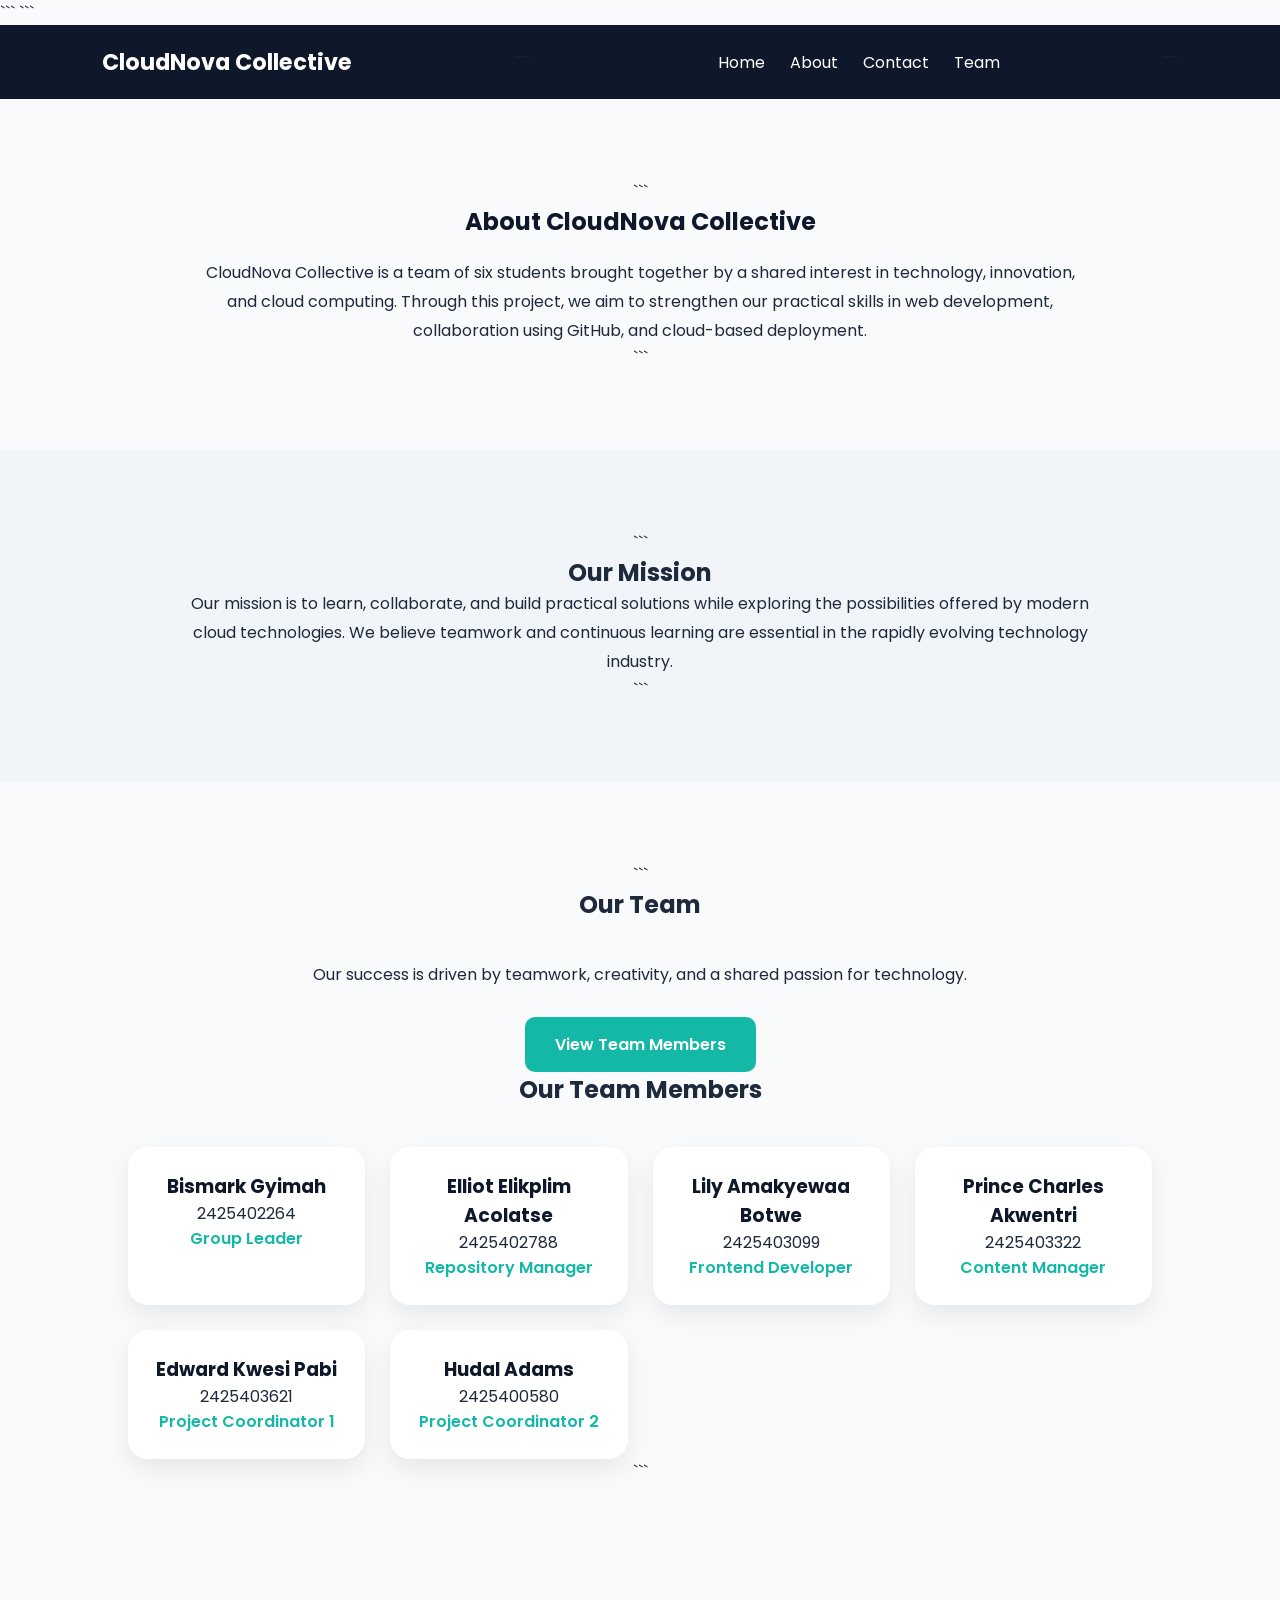
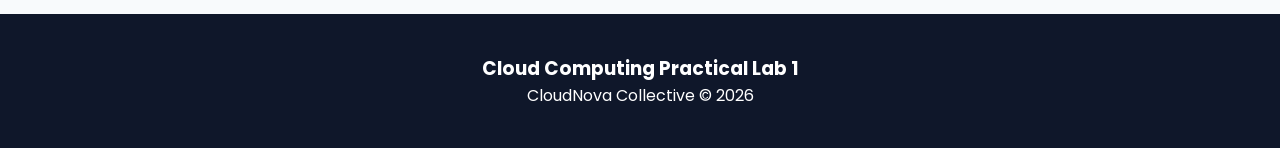
==== about.html @ 71e480a4 "Add files via upload" ====
<!DOCTYPE html>

<html lang="en">
<head>
    <meta charset="UTF-8">
    <meta name="viewport" content="width=device-width, initial-scale=1.0">
    <title>About Us | CloudNova Collective</title>

```
<link rel="stylesheet" href="style.css">
<link href="https://fonts.googleapis.com/css2?family=Poppins:wght@300;400;500;600;700&display=swap" rel="stylesheet">
```

</head>

<body>

<nav>
    <div class="logo">CloudNova Collective</div>

```
<ul>
    <li><a href="index.html">Home</a></li>
    <li><a href="about.html">About</a></li>
    <li><a href="contact.html">Contact</a></li>
    <li><a href="team.html">Team</a></li>
</ul>
```

</nav>

<section class="about-section">

```
<h1>About CloudNova Collective</h1>

<p>
    CloudNova Collective is a team of six students brought together
    by a shared interest in technology, innovation, and cloud computing.
    Through this project, we aim to strengthen our practical skills in
    web development, collaboration using GitHub, and cloud-based deployment.
</p>
```

</section>

<section class="mission">

```
<h2>Our Mission</h2>

<p>
    Our mission is to learn, collaborate, and build practical solutions
    while exploring the possibilities offered by modern cloud technologies.
    We believe teamwork and continuous learning are essential in the rapidly
    evolving technology industry.
</p>
```

</section>

<section class="team">

```


<section class="team-preview">

    <h2>Our Team</h2>

    <p>
        Our success is driven by teamwork, creativity,
        and a shared passion for technology.
    </p>

    <a href="team.html" class="team-btn">
        View Team Members
    </a>

</section>
<h2>Our Team Members</h2>

<div class="team-grid">

    <div class="member-card">
        <h3>Bismark Gyimah </h3>
        <p>2425402264</p>
        <span>Group Leader</span>
    </div>

    <div class="member-card">
        <h3>Elliot Elikplim Acolatse</h3>
        <p>2425402788</p>
        <span>Repository Manager</span>
    </div>

    <div class="member-card">
        <h3>Lily Amakyewaa Botwe</h3>
        <p>2425403099</p>
        <span>Frontend Developer</span>
    </div>

    <div class="member-card">
        <h3>Prince Charles Akwentri</h3>
        <p>2425403322</p>
        <span>Content Manager</span>
    </div>

    <div class="member-card">
        <h3>Edward Kwesi Pabi</h3>
        <p>2425403621</p>
        <span>Project Coordinator 1</span>
    </div>

    <div class="member-card">
        <h3>Hudal Adams</h3>
        <p>2425400580</p>
        <span>Project Coordinator 2</span>
    </div>

</div>
```

</section>

<footer>
    <h3>Cloud Computing Practical Lab 1</h3>
    <p>CloudNova Collective © 2026</p>
</footer>

</body>
</html>
---- style.css ----
*{
margin:0;
padding:0;
box-sizing:border-box;
}

body{
font-family:'Poppins',sans-serif;
background:#f8fafc;
color:#1e293b;
}

nav{
background:#0f172a;
display:flex;
justify-content:space-between;
align-items:center;
padding:20px 8%;
}

.logo{
color:white;
font-size:1.4rem;
font-weight:700;
}

nav ul{
display:flex;
list-style:none;
}

nav ul li{
margin-left:25px;
}

nav ul li a{
color:white;
text-decoration:none;
transition:.3s;
}

nav ul li a:hover

.hero img{
width:100%;
display:block;
}

.intro{
text-align:center;
padding:70px 10%;
}

.intro h1{
font-size:3rem;
margin-bottom:20px;
}

.tagline{
font-size:1.2rem;
color:#475569;
}

.project{
padding:60px 10%;
text-align:center;
}

.project h2{
margin-bottom:20px;
color:#0f172a;
}

.project p{
max-width:900px;
margin:auto;
line-height:1.8;
}

.team{
padding:80px 10%;
text-align:center;
}

.team h2{
margin-bottom:40px;
}

.team-grid{
display:grid;
grid-template-columns:repeat(auto-fit,minmax(220px,1fr));
gap:25px;
}

.member-card{
background:white;
padding:25px;
border-radius:20px;
box-shadow:0 10px 25px rgba(0,0,0,.08);
transition:.3s;
}

.member-card:hover{
transform:translateY(-8px);
}

.member-card h3{
color:#0f172a;
}

.member-card span{
color:#14b8a6;
font-weight:600;
}

footer{
background:#0f172a;
color:white;
text-align:center;
padding:40px;
margin-top:50px;
}
.about-section,
.mission,
.contact-page{
    padding:80px 10%;
    text-align:center;
}

.about-section h1,
.contact-page h1{
    margin-bottom:20px;
    color:#0f172a;
}

.about-section p,
.mission p{
    max-width:900px;
    margin:auto;
    line-height:1.8;
}

.mission{
    background:#f1f5f9;
}

.contact-container{
    display:flex;
    flex-wrap:wrap;
    justify-content:center;
    gap:40px;
    margin-top:40px;
}

.contact-info{
    background:white;
    padding:30px;
    border-radius:20px;
    box-shadow:0 10px 25px rgba(0,0,0,.08);
    min-width:300px;
}

.contact-form{
    display:flex;
    flex-direction:column;
    gap:15px;
    min-width:350px;
}

.contact-form input,
.contact-form textarea{
    padding:15px;
    border:1px solid #cbd5e1;
    border-radius:10px;
    font-family:'Poppins',sans-serif;
}

.contact-form button{
    background:#14b8a6;
    color:white;
    border:none;
    padding:15px;
    border-radius:10px;
    cursor:pointer;
    font-weight:600;
}

.contact-form button:hover{
    background:#0f766e;
}
.team-page{
    padding:80px 10%;
    text-align:center;
}

.team-page h1{
    margin-bottom:20px;
}

.team-page p{
    max-width:800px;
    margin:auto;
}

.team-showcase{
    display:grid;
    grid-template-columns:repeat(auto-fit,minmax(260px,1fr));
    gap:30px;
    margin-top:50px;
}

.profile-card{
    background:white;
    border-radius:20px;
    overflow:hidden;
    box-shadow:0 10px 25px rgba(0,0,0,.1);
    transition:0.4s;
}

.profile-card:hover{
    transform:translateY(-10px);
}

.profile-card img{
    width:100%;
    height:280px;
    object-fit:cover;
}

.profile-card h3{
    margin-top:15px;
    color:#0f172a;
}

.profile-card p{
    margin:10px 0;
}

.profile-card span{
    display:block;
    padding-bottom:20px;
    color:#14b8a6;
    font-weight:600;
}
.team-btn{
    display:inline-block;
    margin-top:30px;
    background:#14b8a6;
    color:white;
    padding:15px 30px;
    text-decoration:none;
    border-radius:10px;
    font-weight:600;
    transition:.3s;
}

.team-btn:hover{
    background:#0f766e;
}
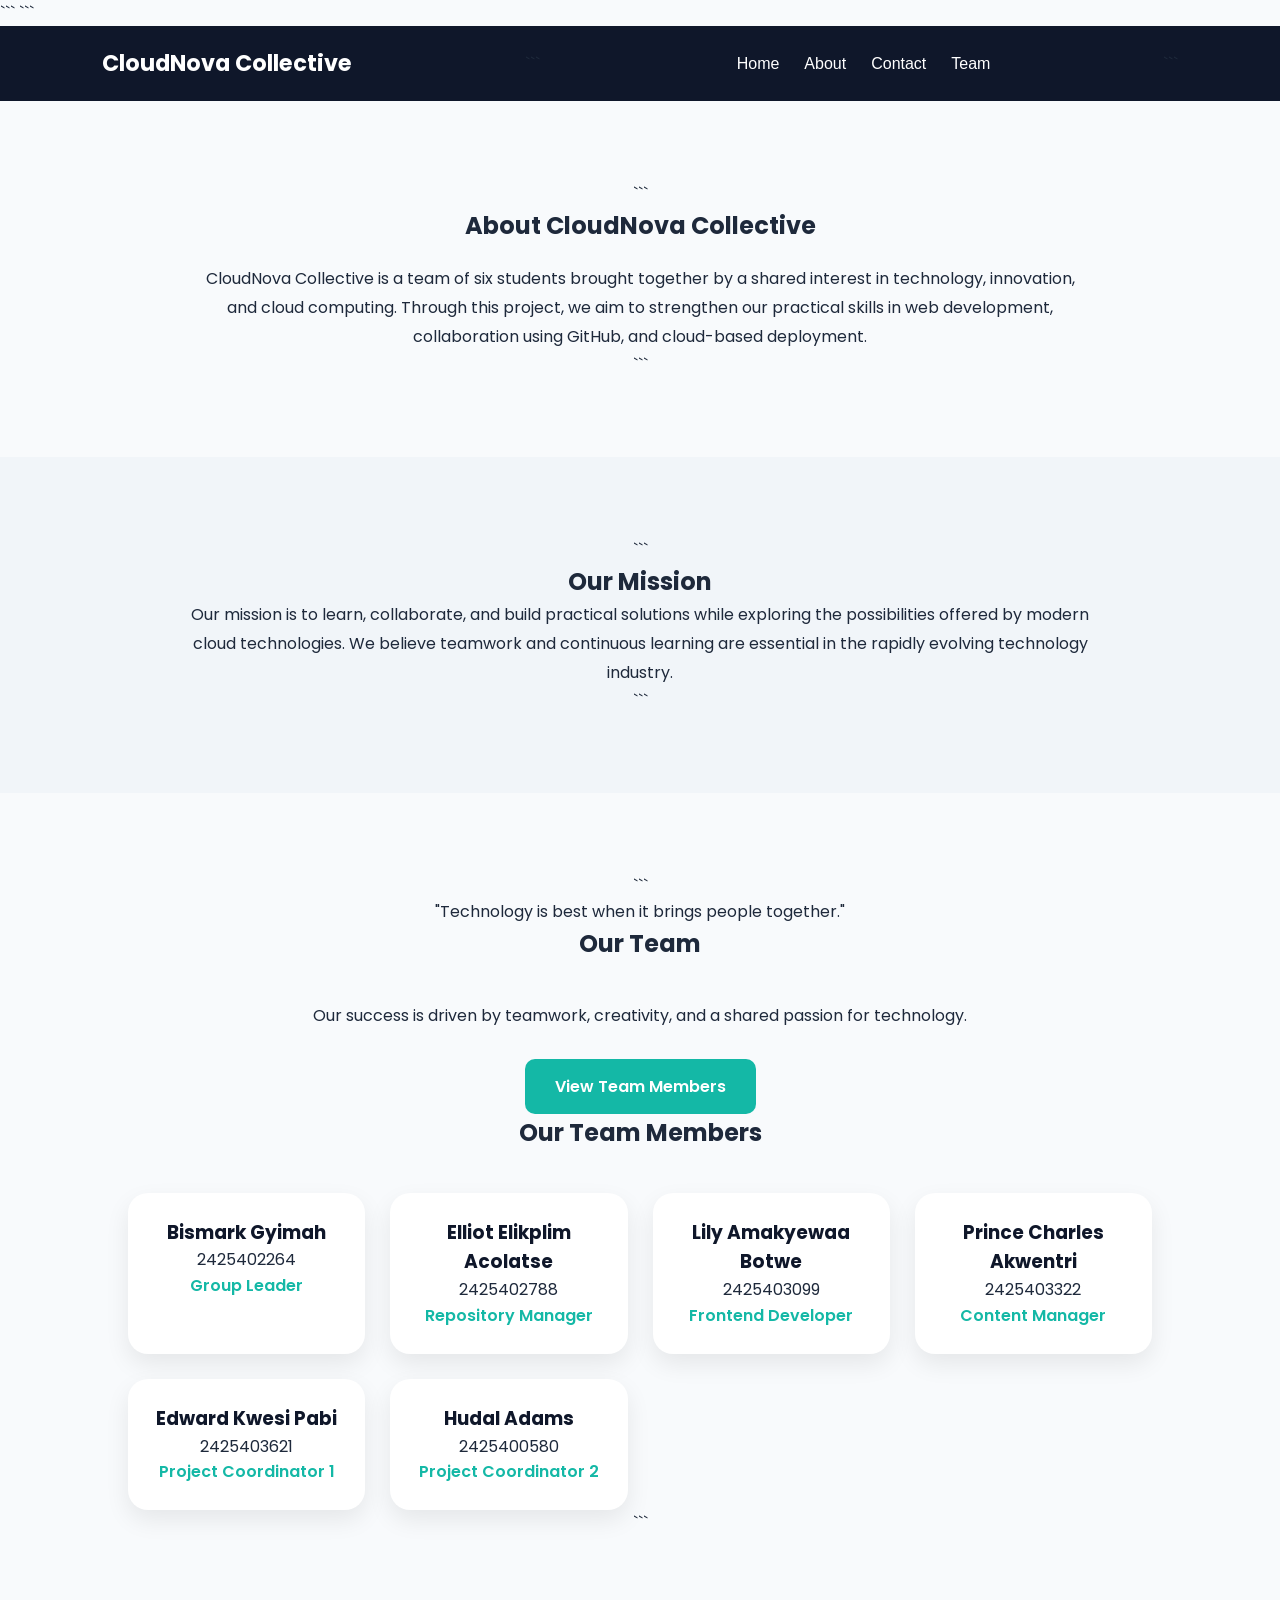
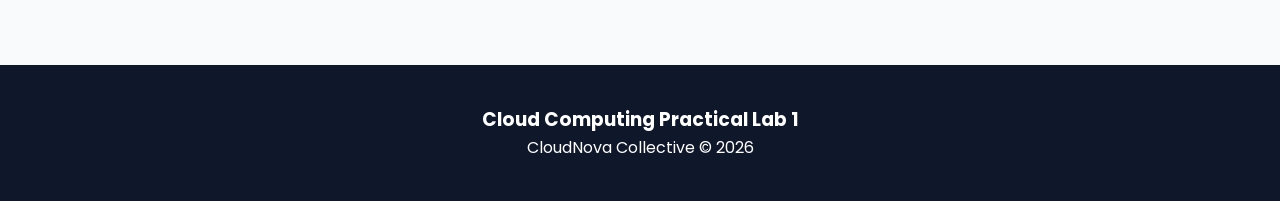
==== commit 04aa91c5: "Fix HTML structure and add quote section" ====
--- a/about.html
+++ b/about.html
@@ -63,6 +63,16 @@
 
 ```
 
+
+    <section class="quote">
+
+    <blockquote>
+        "Technology is best when it brings people together."
+    </blockquote>
+
+</section>
+
+    
 
 <section class="team-preview">
 
--- a/style.css
+++ b/style.css
@@ -1,136 +1,162 @@
 *{
-margin:0;
-padding:0;
-box-sizing:border-box;
+    margin:0;
+    padding:0;
+    box-sizing:border-box;
 }
 
 body{
-font-family:'Poppins',sans-serif;
-background:#f8fafc;
-color:#1e293b;
-}
+    font-family:'Poppins',sans-serif;
+    background:#f8fafc;
+    color:#1e293b;
+    line-height:1.6;
+}
+
+/* NAVIGATION */
 
 nav{
-background:#0f172a;
-display:flex;
-justify-content:space-between;
-align-items:center;
-padding:20px 8%;
+    background:#0f172a;
+    display:flex;
+    justify-content:space-between;
+    align-items:center;
+    padding:20px 8%;
 }
 
 .logo{
-color:white;
-font-size:1.4rem;
-font-weight:700;
+    color:white;
+    font-size:1.4rem;
+    font-weight:700;
 }
 
 nav ul{
-display:flex;
-list-style:none;
+    display:flex;
+    list-style:none;
 }
 
 nav ul li{
-margin-left:25px;
+    margin-left:25px;
 }
 
 nav ul li a{
-color:white;
-text-decoration:none;
-transition:.3s;
-}
-
-nav ul li a:hover
+    color:white;
+    text-decoration:none;
+    transition:.3s;
+    font-weight:500;
+}
+
+nav ul li a:hover{
+    color:#14b8a6;
+}
+
+/* HERO SECTION */
 
 .hero img{
-width:100%;
-display:block;
-}
+    width:100%;
+    height:auto;
+    display:block;
+}
+
+/* INTRO */
 
 .intro{
-text-align:center;
-padding:70px 10%;
+    text-align:center;
+    padding:70px 10%;
 }
 
 .intro h1{
-font-size:3rem;
-margin-bottom:20px;
+    font-size:3rem;
+    margin-bottom:20px;
+    color:#0f172a;
 }
 
 .tagline{
-font-size:1.2rem;
-color:#475569;
-}
+    font-size:1.2rem;
+    color:#475569;
+}
+
+/* PROJECT SECTION */
 
 .project{
-padding:60px 10%;
-text-align:center;
+    padding:60px 10%;
+    text-align:center;
 }
 
 .project h2{
-margin-bottom:20px;
-color:#0f172a;
+    margin-bottom:20px;
+    color:#0f172a;
 }
 
 .project p{
-max-width:900px;
-margin:auto;
-line-height:1.8;
-}
+    max-width:900px;
+    margin:auto;
+    line-height:1.8;
+}
+
+/* BUTTONS */
+
+.team-btn{
+    display:inline-block;
+    margin-top:30px;
+    background:#14b8a6;
+    color:white;
+    padding:15px 30px;
+    text-decoration:none;
+    border-radius:10px;
+    font-weight:600;
+    transition:.3s;
+}
+
+.team-btn:hover{
+    background:#0f766e;
+}
+
+/* TEAM SECTION */
 
 .team{
-padding:80px 10%;
-text-align:center;
+    padding:80px 10%;
+    text-align:center;
 }
 
 .team h2{
-margin-bottom:40px;
+    margin-bottom:40px;
 }
 
 .team-grid{
-display:grid;
-grid-template-columns:repeat(auto-fit,minmax(220px,1fr));
-gap:25px;
+    display:grid;
+    grid-template-columns:repeat(auto-fit,minmax(220px,1fr));
+    gap:25px;
 }
 
 .member-card{
-background:white;
-padding:25px;
-border-radius:20px;
-box-shadow:0 10px 25px rgba(0,0,0,.08);
-transition:.3s;
+    background:white;
+    padding:25px;
+    border-radius:20px;
+    box-shadow:0 10px 25px rgba(0,0,0,.08);
+    transition:.3s;
 }
 
 .member-card:hover{
-transform:translateY(-8px);
+    transform:translateY(-8px);
 }
 
 .member-card h3{
-color:#0f172a;
+    color:#0f172a;
 }
 
 .member-card span{
-color:#14b8a6;
-font-weight:600;
-}
-
-footer{
-background:#0f172a;
-color:white;
-text-align:center;
-padding:40px;
-margin-top:50px;
-}
+    color:#14b8a6;
+    font-weight:600;
+}
+
+/* ABOUT PAGE */
+
 .about-section,
-.mission,
-.contact-page{
+.mission{
     padding:80px 10%;
     text-align:center;
 }
 
-.about-section h1,
-.contact-page h1{
-    margin-bottom:20px;
-    color:#0f172a;
+.about-section h1{
+    margin-bottom:20px;
 }
 
 .about-section p,
@@ -142,6 +168,80 @@
 
 .mission{
     background:#f1f5f9;
+}
+
+/* TEAM PAGE */
+
+.team-page{
+    padding:80px 10%;
+    text-align:center;
+}
+
+.team-page h1{
+    margin-bottom:20px;
+}
+
+.team-page p{
+    max-width:800px;
+    margin:auto;
+}
+
+.team-showcase{
+    display:grid;
+    grid-template-columns:repeat(auto-fit,minmax(260px,1fr));
+    gap:30px;
+    margin-top:50px;
+}
+
+.profile-card{
+    background:white;
+    border-radius:20px;
+    overflow:hidden;
+    box-shadow:0 10px 25px rgba(0,0,0,.1);
+    transition:.4s;
+}
+
+.profile-card:hover{
+    transform:translateY(-10px);
+}
+
+.profile-card img{
+    width:100%;
+    height:280px;
+    object-fit:cover;
+}
+
+.profile-card h3{
+    margin-top:15px;
+    color:#0f172a;
+}
+
+.profile-card p{
+    margin:10px 0;
+}
+
+.profile-card span{
+    display:block;
+    color:#14b8a6;
+    font-weight:600;
+    margin-bottom:15px;
+}
+
+.profile-card small{
+    display:block;
+    padding:0 20px 20px;
+    color:#64748b;
+}
+
+/* CONTACT PAGE */
+
+.contact-page{
+    padding:80px 10%;
+    text-align:center;
+}
+
+.contact-page h1{
+    margin-bottom:20px;
 }
 
 .contact-container{
@@ -188,72 +288,94 @@
 .contact-form button:hover{
     background:#0f766e;
 }
-.team-page{
-    padding:80px 10%;
-    text-align:center;
-}
-
-.team-page h1{
-    margin-bottom:20px;
-}
-
-.team-page p{
-    max-width:800px;
-    margin:auto;
-}
-
-.team-showcase{
-    display:grid;
-    grid-template-columns:repeat(auto-fit,minmax(260px,1fr));
-    gap:30px;
+
+/* FOOTER */
+
+footer{
+    background:#0f172a;
+    color:white;
+    text-align:center;
+    padding:40px;
     margin-top:50px;
 }
 
-.profile-card{
-    background:white;
-    border-radius:20px;
-    overflow:hidden;
-    box-shadow:0 10px 25px rgba(0,0,0,.1);
-    transition:0.4s;
-}
-
-.profile-card:hover{
-    transform:translateY(-10px);
-}
-
-.profile-card img{
-    width:100%;
-    height:280px;
-    object-fit:cover;
-}
-
-.profile-card h3{
-    margin-top:15px;
-    color:#0f172a;
-}
-
-.profile-card p{
-    margin:10px 0;
-}
-
-.profile-card span{
-    display:block;
-    padding-bottom:20px;
+.footer-links{
+    margin:20px 0;
+}
+
+.footer-links a{
+    color:white;
+    text-decoration:none;
+    margin:0 15px;
+}
+
+.footer-links a:hover{
     color:#14b8a6;
-    font-weight:600;
-}
-.team-btn{
-    display:inline-block;
-    margin-top:30px;
-    background:#14b8a6;
-    color:white;
-    padding:15px 30px;
-    text-decoration:none;
-    border-radius:10px;
-    font-weight:600;
-    transition:.3s;
-}
-
-.team-btn:hover{
-    background:#0f766e;
-}+}
+
+/* MOBILE RESPONSIVE */
+
+@media (max-width:768px){
+
+    nav{
+        flex-direction:column;
+        padding:15px;
+    }
+
+    nav ul{
+        flex-direction:column;
+        text-align:center;
+        margin-top:15px;
+    }
+
+    nav ul li{
+        margin:10px 0;
+    }
+
+    .intro h1{
+        font-size:2rem;
+    }
+
+    .tagline{
+        font-size:1rem;
+    }
+
+    .project,
+    .about-section,
+    .mission,
+    .team-page,
+    .contact-page,
+    .team{
+        padding:50px 5%;
+    }
+
+    .team-grid,
+    .team-showcase{
+        grid-template-columns:1fr;
+    }
+
+    .contact-container{
+        flex-direction:column;
+        align-items:center;
+    }
+
+    .contact-form,
+    .contact-info{
+        width:100%;
+        max-width:400px;
+        min-width:auto;
+    }
+
+    .profile-card img{
+        height:250px;
+    }
+
+    footer{
+        padding:30px 15px;
+    }
+
+    .footer-links a{
+        display:block;
+        margin:10px 0;
+    }
+}
